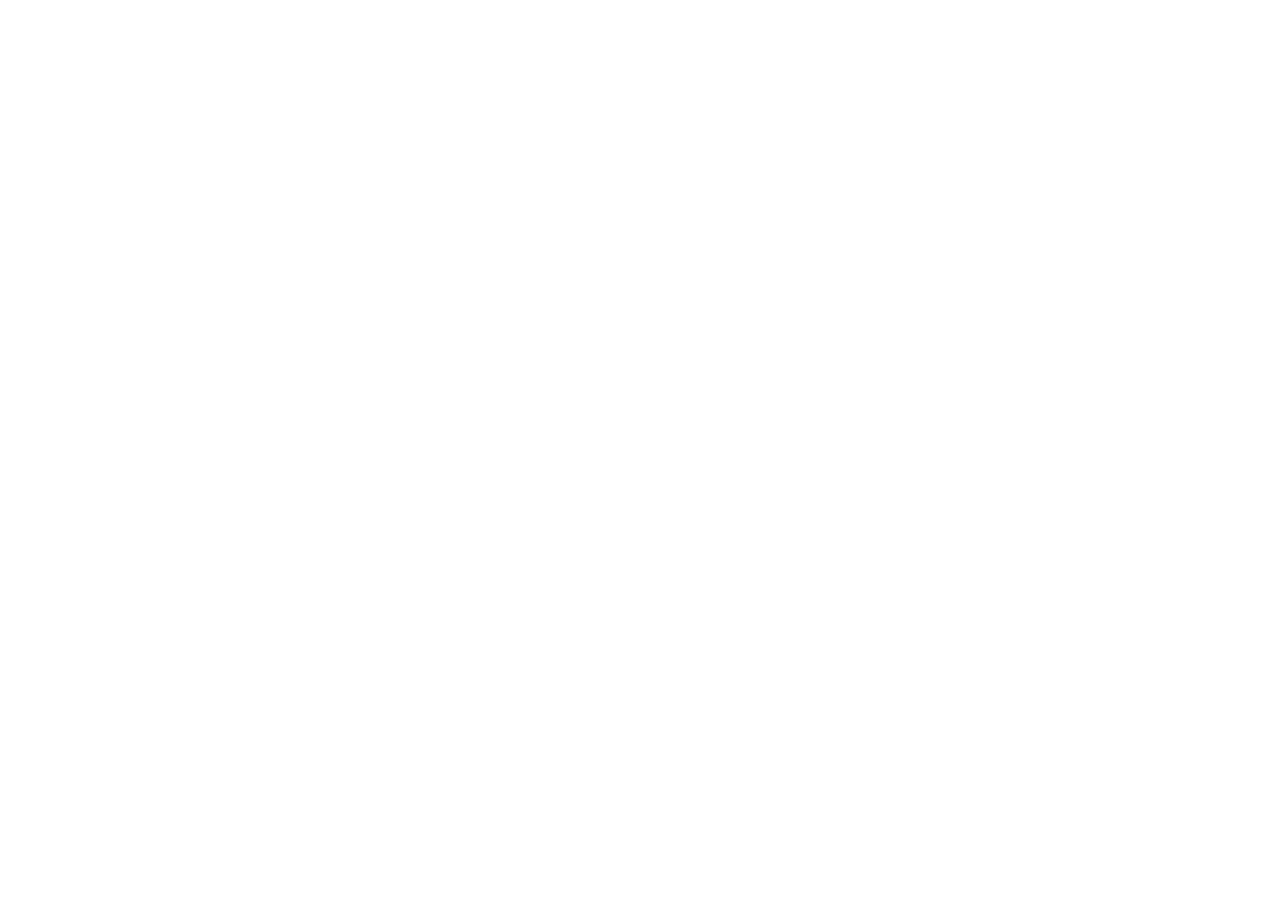
==== index.html @ efa345b0 "change index" ====
<!DOCTYPE html>
<html>
<head>
    <title>Redirect after submitting Google Form</title>
</head>
<body>
    <iframe id="my-google-form"
        src="https://docs.google.com/forms/d/e/1FAIpQLSfWHVzI1z8nT9O5bnp8WBMc4WppxbglqAAV_zsJrQGJy_BjKg/viewform?embedded=true"
        frameborder="0" width="100%" height="640">Loading…</iframe>

     <script type="text/javascript">
         var gf = document.getElementById('my-google-form');
         gf.onload = function () {
            var iframeDocument = gf.contentDocument || gf.contentWindow.document;
            var pElem = iframeDocument.getElementsByTagName('body')[0];
            console.log("pElem="+pElem);
        }    
    </script>
</body>
</html>
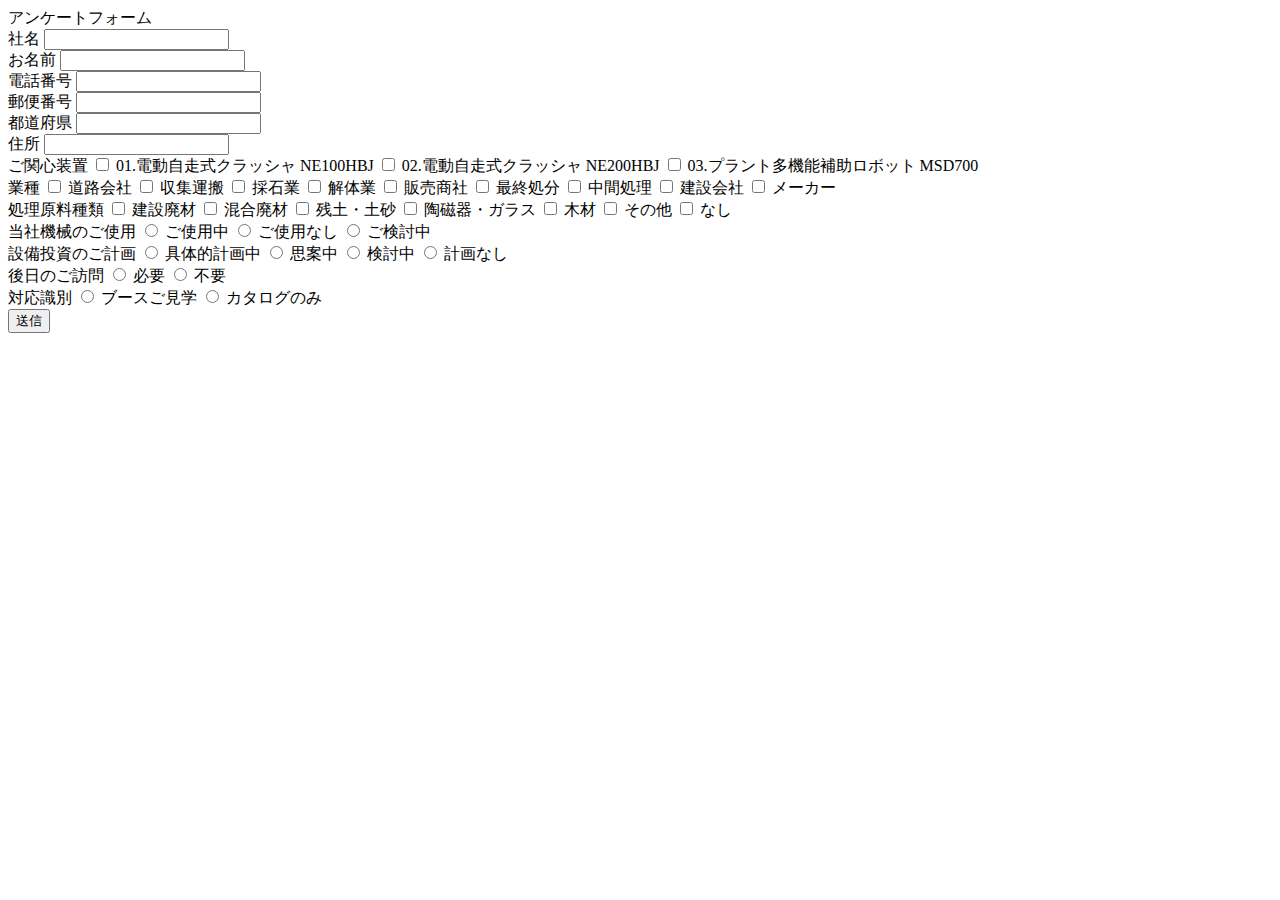
==== commit e0df092b: "change index" ====
--- a/index.html
+++ b/index.html
@@ -2,19 +2,196 @@
 <html>
 <head>
     <title>Redirect after submitting Google Form</title>
+    <script type="text/javascript" src="https://ajax.googleapis.com/ajax/libs/jquery/3.3.1/jquery.min.js"></script>
+    <script type="text/javascript" src="js/jquery.zip2addr.js"></script>
 </head>
 <body>
-    <iframe id="my-google-form"
-        src="https://docs.google.com/forms/d/e/1FAIpQLSfWHVzI1z8nT9O5bnp8WBMc4WppxbglqAAV_zsJrQGJy_BjKg/viewform?embedded=true"
-        frameborder="0" width="100%" height="640">Loading…</iframe>
+    <header>アンケートフォーム</header>
+    <section>
+        <form action="https://docs.google.com/forms/u/0/d/e/1FAIpQLSfWHVzI1z8nT9O5bnp8WBMc4WppxbglqAAV_zsJrQGJy_BjKg/formResponse" method="POST" name="myForm" target="dummyIframe" onsubmit="submitted=true;">
+            <div class="form-contents">
+                <div class="form-group">
+                    <label>社名</label>
+                    <input type="text" name="entry.1963002352" class="form-control" value="" required>
+                </div>
 
-     <script type="text/javascript">
-         var gf = document.getElementById('my-google-form');
-         gf.onload = function () {
-            var iframeDocument = gf.contentDocument || gf.contentWindow.document;
-            var pElem = iframeDocument.getElementsByTagName('body')[0];
-            console.log("pElem="+pElem);
-        }    
-    </script>
+                <div class="form-group">
+                    <label>お名前</label>
+                    <input type="text" name="entry.1247949922" class="form-control" value="" required>
+                </div>
+
+                <div class="form-group">
+                    <label>電話番号</label>
+                    <input type="text" name="entry.698462270" class="form-control" value="" required>
+                </div>
+
+                <div class="form-group">
+                    <label>郵便番号</label>
+                    <input type="text" name="entry.923251971" class="form-control" id="zip" value="" onKeyUp="$('#zip').zip2addr({pref:'#input_pref',addr:'#input_addr'});" required>
+                </div>
+
+                <div class="form-group">
+                    <label>都道府県</label>
+                    <input type="text" name="entry.204627794" class="form-control" id="input_pref" value="" required>
+                </div>
+
+                <div class="form-group">
+                    <label>住所</label>
+                    <input type="text" name="entry.2093847439" class="form-control" id="input_addr" value="" required>
+                </div>
+
+                <div class="form-group">
+                    <label>ご関心装置</label>
+                    <label class="check_label">
+                        <input class="checkbox form-check-input" type="checkbox" name="entry.479208910" value="01.電動自走式クラッシャ NE100HBJ">
+                        01.電動自走式クラッシャ NE100HBJ
+                    </label>
+                    <label class="check_label">
+                        <input class="checkbox form-check-input" type="checkbox" name="entry.479208910" value="02.電動自走式クラッシャ NE200HBJ">
+                        02.電動自走式クラッシャ NE200HBJ
+                    </label>
+                    <label class="check_label">
+                        <input class="checkbox form-check-input" type="checkbox" name="entry.479208910" value="03.プラント多機能補助ロボット MSD700">
+                        03.プラント多機能補助ロボット MSD700
+                    </label>
+                </div>
+
+                <div class="form-group">
+                    <label>業種</label>
+                    <label class="check_label">
+                        <input class="checkbox form-check-input" type="checkbox" name="entry.1503383592" value="道路会社">
+                        道路会社
+                    </label>
+                    <label class="check_label">
+                        <input class="checkbox form-check-input" type="checkbox" name="entry.1503383592" value="収集運搬">
+                        収集運搬
+                    </label>
+                    <label class="check_label">
+                        <input class="checkbox form-check-input" type="checkbox" name="entry.1503383592" value="採石業">
+                        採石業
+                    </label>
+                    <label class="check_label">
+                        <input class="checkbox form-check-input" type="checkbox" name="entry.1503383592" value="解体業">
+                        解体業
+                    </label>
+                    <label class="check_label">
+                        <input class="checkbox form-check-input" type="checkbox" name="entry.1503383592" value="販売商社">
+                        販売商社
+                    </label>
+                    <label class="check_label">
+                        <input class="checkbox form-check-input" type="checkbox" name="entry.1503383592" value="最終処分">
+                        最終処分
+                    </label>
+                    <label class="check_label">
+                        <input class="checkbox form-check-input" type="checkbox" name="entry.1503383592" value="中間処理">
+                        中間処理
+                    </label>
+                    <label class="check_label">
+                        <input class="checkbox form-check-input" type="checkbox" name="entry.1503383592" value="建設会社">
+                        建設会社
+                    </label>
+                    <label class="check_label">
+                        <input class="checkbox form-check-input" type="checkbox" name="entry.1503383592" value="メーカー">
+                        メーカー
+                    </label>
+                </div>
+                
+                <div class="form-group">
+                    <label>処理原料種類</label>
+                    <label class="check_label">
+                        <input class="checkbox form-check-input" type="checkbox" name="entry.893703285" value="建設廃材">
+                        建設廃材
+                    </label>
+                    <label class="check_label">
+                        <input class="checkbox form-check-input" type="checkbox" name="entry.893703285" value="混合廃材">
+                        混合廃材
+                    </label>
+                    <label class="check_label">
+                        <input class="checkbox form-check-input" type="checkbox" name="entry.893703285" value="残土・土砂">
+                        残土・土砂
+                    </label>
+                    <label class="check_label">
+                        <input class="checkbox form-check-input" type="checkbox" name="entry.893703285" value="陶磁器・ガラス">
+                        陶磁器・ガラス
+                    </label>
+                    <label class="check_label">
+                        <input class="checkbox form-check-input" type="checkbox" name="entry.893703285" value="木材">
+                        木材
+                    </label>
+                    <label class="check_label">
+                        <input class="checkbox form-check-input" type="checkbox" name="entry.893703285" value="その他">
+                        その他
+                    </label>
+                    <label class="check_label">
+                        <input class="checkbox form-check-input" type="checkbox" name="entry.893703285" value="なし">
+                        なし
+                    </label>
+                </div>
+
+                <div class="form-group">
+                    <label>当社機械のご使用</label>
+                    <label class="check_label">
+                        <input class="radio  form-check-input" type="radio" name="entry.557398835" value="ご使用中">
+                        ご使用中
+                    </label>
+                    <label class="check_label">
+                        <input class="radio  form-check-input" type="radio" name="entry.557398835" value="ご使用なし">
+                        ご使用なし
+                    </label>
+                    <label class="check_label">
+                        <input class="radio  form-check-input" type="radio" name="entry.557398835" value="ご検討中">
+                        ご検討中
+                    </label>
+                </div>
+
+                <div class="form-group">
+                    <label>設備投資のご計画</label>
+                    <label class="check_label">
+                        <input class="radio  form-check-input" type="radio" name="entry.1005325023" value="具体的計画中">
+                        具体的計画中
+                    </label>
+                    <label class="check_label">
+                        <input class="radio  form-check-input" type="radio" name="entry.1005325023" value="思案中">
+                        思案中
+                    </label>
+                    <label class="check_label">
+                        <input class="radio  form-check-input" type="radio" name="entry.1005325023" value="検討中">
+                        検討中
+                    </label>
+                    <label class="check_label">
+                        <input class="radio  form-check-input" type="radio" name="entry.1005325023" value="計画なし">
+                        計画なし
+                    </label>
+                </div>
+                
+                <div class="form-group">
+                    <label>後日のご訪問</label>
+                    <label class="check_label">
+                        <input class="radio  form-check-input" type="radio" name="entry.62247138" value="必要">
+                        必要
+                    </label>
+                    <label class="check_label">
+                        <input class="radio  form-check-input" type="radio" name="entry.62247138" value="不要">
+                        不要
+                    </label>
+                </div>
+
+                <div class="form-group">
+                    <label>対応識別</label>
+                    <label class="check_label">
+                        <input class="radio  form-check-input" type="radio" name="entry.735797220" value="ブースご見学">
+                        ブースご見学
+                    </label>
+                    <label class="check_label">
+                        <input class="radio  form-check-input" type="radio" name="entry.735797220" value="カタログのみ">
+                        カタログのみ
+                    </label>
+                </div>
+
+                <input class="submit_btn" type="submit" value="送信">
+            </div>
+        </form>
+        <iframe name="dummyIframe" style="display:none;" onload="if(submitted){window.location='thanks.html';}"></iframe>
+    </section>
 </body>
 </html>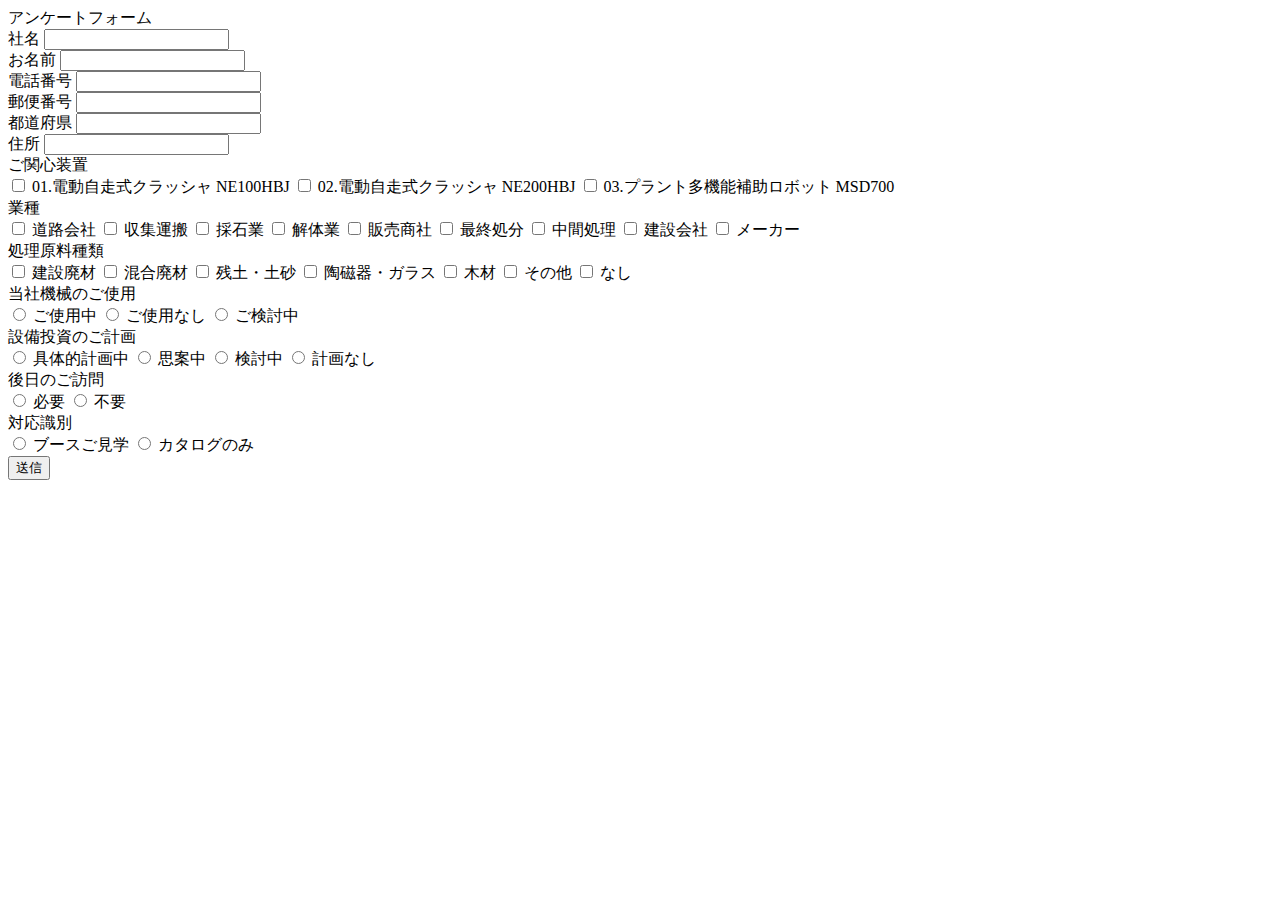
==== commit 89f9943a: "change index" ====
--- a/index.html
+++ b/index.html
@@ -1,193 +1,208 @@
 <!DOCTYPE html>
-<html>
+<html lang="ja">
 <head>
+    <meta charset="UTF-8">
     <title>Redirect after submitting Google Form</title>
-    <script type="text/javascript" src="https://ajax.googleapis.com/ajax/libs/jquery/3.3.1/jquery.min.js"></script>
-    <script type="text/javascript" src="js/jquery.zip2addr.js"></script>
+    <script src="https://yubinbango.github.io/yubinbango/yubinbango.js" charset="UTF-8"></script>
+    <link rel="stylesheet" href="style.css">
 </head>
 <body>
     <header>アンケートフォーム</header>
     <section>
-        <form action="https://docs.google.com/forms/u/0/d/e/1FAIpQLSfWHVzI1z8nT9O5bnp8WBMc4WppxbglqAAV_zsJrQGJy_BjKg/formResponse" method="POST" name="myForm" target="dummyIframe" onsubmit="submitted=true;">
+        <form class="h-adr" action="https://docs.google.com/forms/u/0/d/e/1FAIpQLSfWHVzI1z8nT9O5bnp8WBMc4WppxbglqAAV_zsJrQGJy_BjKg/formResponse" method="POST" name="myForm" target="dummyIframe" onsubmit="submitted=true;">
             <div class="form-contents">
                 <div class="form-group">
-                    <label>社名</label>
-                    <input type="text" name="entry.1963002352" class="form-control" value="" required>
-                </div>
-
-                <div class="form-group">
-                    <label>お名前</label>
-                    <input type="text" name="entry.1247949922" class="form-control" value="" required>
-                </div>
-
-                <div class="form-group">
-                    <label>電話番号</label>
-                    <input type="text" name="entry.698462270" class="form-control" value="" required>
-                </div>
-
-                <div class="form-group">
-                    <label>郵便番号</label>
-                    <input type="text" name="entry.923251971" class="form-control" id="zip" value="" onKeyUp="$('#zip').zip2addr({pref:'#input_pref',addr:'#input_addr'});" required>
-                </div>
-
-                <div class="form-group">
-                    <label>都道府県</label>
-                    <input type="text" name="entry.204627794" class="form-control" id="input_pref" value="" required>
-                </div>
-
-                <div class="form-group">
-                    <label>住所</label>
-                    <input type="text" name="entry.2093847439" class="form-control" id="input_addr" value="" required>
-                </div>
-
-                <div class="form-group">
-                    <label>ご関心装置</label>
-                    <label class="check_label">
-                        <input class="checkbox form-check-input" type="checkbox" name="entry.479208910" value="01.電動自走式クラッシャ NE100HBJ">
-                        01.電動自走式クラッシャ NE100HBJ
-                    </label>
-                    <label class="check_label">
-                        <input class="checkbox form-check-input" type="checkbox" name="entry.479208910" value="02.電動自走式クラッシャ NE200HBJ">
-                        02.電動自走式クラッシャ NE200HBJ
-                    </label>
-                    <label class="check_label">
-                        <input class="checkbox form-check-input" type="checkbox" name="entry.479208910" value="03.プラント多機能補助ロボット MSD700">
-                        03.プラント多機能補助ロボット MSD700
-                    </label>
-                </div>
-
-                <div class="form-group">
-                    <label>業種</label>
-                    <label class="check_label">
-                        <input class="checkbox form-check-input" type="checkbox" name="entry.1503383592" value="道路会社">
-                        道路会社
-                    </label>
-                    <label class="check_label">
-                        <input class="checkbox form-check-input" type="checkbox" name="entry.1503383592" value="収集運搬">
-                        収集運搬
-                    </label>
-                    <label class="check_label">
-                        <input class="checkbox form-check-input" type="checkbox" name="entry.1503383592" value="採石業">
-                        採石業
-                    </label>
-                    <label class="check_label">
-                        <input class="checkbox form-check-input" type="checkbox" name="entry.1503383592" value="解体業">
-                        解体業
-                    </label>
-                    <label class="check_label">
-                        <input class="checkbox form-check-input" type="checkbox" name="entry.1503383592" value="販売商社">
-                        販売商社
-                    </label>
-                    <label class="check_label">
-                        <input class="checkbox form-check-input" type="checkbox" name="entry.1503383592" value="最終処分">
-                        最終処分
-                    </label>
-                    <label class="check_label">
-                        <input class="checkbox form-check-input" type="checkbox" name="entry.1503383592" value="中間処理">
-                        中間処理
-                    </label>
-                    <label class="check_label">
-                        <input class="checkbox form-check-input" type="checkbox" name="entry.1503383592" value="建設会社">
-                        建設会社
-                    </label>
-                    <label class="check_label">
-                        <input class="checkbox form-check-input" type="checkbox" name="entry.1503383592" value="メーカー">
-                        メーカー
-                    </label>
+                    <label class="form-label">社名</label>
+                    <input type="text" name="entry.1963002352" class="form-textm" value="" required>
+                </div>
+
+                <div class="form-group">
+                    <label class="form-label">お名前</label>
+                    <input type="text" name="entry.1247949922" class="form-textm" value="" required>
+                </div>
+
+                <div class="form-group">
+                    <label class="form-label">電話番号</label>
+                    <input type="tel" name="entry.698462270" class="form-textm" value="" inputmode="numeric" pattern="\d{2,4}-?\d{2,4}-?\d{3,4}" required>
+                </div>
+                <span class="p-country-name" style="display:none;">Japan</span>
+                <div class="form-group">
+                    <label class="form-label">郵便番号</label>
+                    <input type="text" name="entry.923251971" class="form-texts p-postal-code" value="" inputmode="numeric" pattern="\d{3}-?\d{4}" required>
+                </div>
+
+                <div class="form-group">
+                    <label class="form-label">都道府県</label>
+                    <input type="text" name="entry.204627794" class="form-texts p-region" value="" required>
+                </div>
+
+                <div class="form-group">
+                    <label class="form-label">住所</label>
+                    <input type="text" name="entry.2093847439" class="form-textl p-locality p-street-address p-extended-address" value="" required>
+                </div>
+
+                <div class="form-group">
+                    <label class="form-label">ご関心装置</label>
+                    <div class="form-inputs">
+                        <label class="check_label">
+                            <input class="checkbox form-check-input" type="checkbox" name="entry.479208910" value="01.電動自走式クラッシャ NE100HBJ">
+                            01.電動自走式クラッシャ NE100HBJ
+                        </label>
+                        <label class="check_label">
+                            <input class="checkbox form-check-input" type="checkbox" name="entry.479208910" value="02.電動自走式クラッシャ NE200HBJ">
+                            02.電動自走式クラッシャ NE200HBJ
+                        </label>
+                        <label class="check_label">
+                            <input class="checkbox form-check-input" type="checkbox" name="entry.479208910" value="03.プラント多機能補助ロボット MSD700">
+                            03.プラント多機能補助ロボット MSD700
+                        </label>
+                    </div>
+                </div>
+
+                <div class="form-group">
+                    <label class="form-label">業種</label>
+                    <div class="form-inputs">
+                        <label class="check_label">
+                            <input class="checkbox form-check-input" type="checkbox" name="entry.1503383592" value="道路会社">
+                            道路会社
+                        </label>
+                        <label class="check_label">
+                            <input class="checkbox form-check-input" type="checkbox" name="entry.1503383592" value="収集運搬">
+                            収集運搬
+                        </label>
+                        <label class="check_label">
+                            <input class="checkbox form-check-input" type="checkbox" name="entry.1503383592" value="採石業">
+                            採石業
+                        </label>
+                        <label class="check_label">
+                            <input class="checkbox form-check-input" type="checkbox" name="entry.1503383592" value="解体業">
+                            解体業
+                        </label>
+                        <label class="check_label">
+                            <input class="checkbox form-check-input" type="checkbox" name="entry.1503383592" value="販売商社">
+                            販売商社
+                        </label>
+                        <label class="check_label">
+                            <input class="checkbox form-check-input" type="checkbox" name="entry.1503383592" value="最終処分">
+                            最終処分
+                        </label>
+                        <label class="check_label">
+                            <input class="checkbox form-check-input" type="checkbox" name="entry.1503383592" value="中間処理">
+                            中間処理
+                        </label>
+                        <label class="check_label">
+                            <input class="checkbox form-check-input" type="checkbox" name="entry.1503383592" value="建設会社">
+                            建設会社
+                        </label>
+                        <label class="check_label">
+                            <input class="checkbox form-check-input" type="checkbox" name="entry.1503383592" value="メーカー">
+                            メーカー
+                        </label>
+                    </div>
                 </div>
                 
                 <div class="form-group">
-                    <label>処理原料種類</label>
-                    <label class="check_label">
-                        <input class="checkbox form-check-input" type="checkbox" name="entry.893703285" value="建設廃材">
-                        建設廃材
-                    </label>
-                    <label class="check_label">
-                        <input class="checkbox form-check-input" type="checkbox" name="entry.893703285" value="混合廃材">
-                        混合廃材
-                    </label>
-                    <label class="check_label">
-                        <input class="checkbox form-check-input" type="checkbox" name="entry.893703285" value="残土・土砂">
-                        残土・土砂
-                    </label>
-                    <label class="check_label">
-                        <input class="checkbox form-check-input" type="checkbox" name="entry.893703285" value="陶磁器・ガラス">
-                        陶磁器・ガラス
-                    </label>
-                    <label class="check_label">
-                        <input class="checkbox form-check-input" type="checkbox" name="entry.893703285" value="木材">
-                        木材
-                    </label>
-                    <label class="check_label">
-                        <input class="checkbox form-check-input" type="checkbox" name="entry.893703285" value="その他">
-                        その他
-                    </label>
-                    <label class="check_label">
-                        <input class="checkbox form-check-input" type="checkbox" name="entry.893703285" value="なし">
-                        なし
-                    </label>
-                </div>
-
-                <div class="form-group">
-                    <label>当社機械のご使用</label>
-                    <label class="check_label">
-                        <input class="radio  form-check-input" type="radio" name="entry.557398835" value="ご使用中">
-                        ご使用中
-                    </label>
-                    <label class="check_label">
-                        <input class="radio  form-check-input" type="radio" name="entry.557398835" value="ご使用なし">
-                        ご使用なし
-                    </label>
-                    <label class="check_label">
-                        <input class="radio  form-check-input" type="radio" name="entry.557398835" value="ご検討中">
-                        ご検討中
-                    </label>
-                </div>
-
-                <div class="form-group">
-                    <label>設備投資のご計画</label>
-                    <label class="check_label">
-                        <input class="radio  form-check-input" type="radio" name="entry.1005325023" value="具体的計画中">
-                        具体的計画中
-                    </label>
-                    <label class="check_label">
-                        <input class="radio  form-check-input" type="radio" name="entry.1005325023" value="思案中">
-                        思案中
-                    </label>
-                    <label class="check_label">
-                        <input class="radio  form-check-input" type="radio" name="entry.1005325023" value="検討中">
-                        検討中
-                    </label>
-                    <label class="check_label">
-                        <input class="radio  form-check-input" type="radio" name="entry.1005325023" value="計画なし">
-                        計画なし
-                    </label>
+                    <label class="form-label">処理原料種類</label>
+                    <div class="form-inputs">
+                        <label class="check_label">
+                            <input class="checkbox form-check-input" type="checkbox" name="entry.893703285" value="建設廃材">
+                            建設廃材
+                        </label>
+                        <label class="check_label">
+                            <input class="checkbox form-check-input" type="checkbox" name="entry.893703285" value="混合廃材">
+                            混合廃材
+                        </label>
+                        <label class="check_label">
+                            <input class="checkbox form-check-input" type="checkbox" name="entry.893703285" value="残土・土砂">
+                            残土・土砂
+                        </label>
+                        <label class="check_label">
+                            <input class="checkbox form-check-input" type="checkbox" name="entry.893703285" value="陶磁器・ガラス">
+                            陶磁器・ガラス
+                        </label>
+                        <label class="check_label">
+                            <input class="checkbox form-check-input" type="checkbox" name="entry.893703285" value="木材">
+                            木材
+                        </label>
+                        <label class="check_label">
+                            <input class="checkbox form-check-input" type="checkbox" name="entry.893703285" value="その他">
+                            その他
+                        </label>
+                        <label class="check_label">
+                            <input class="checkbox form-check-input" type="checkbox" name="entry.893703285" value="なし">
+                            なし
+                        </label>
+                    </div>
+                    
+                </div>
+
+                <div class="form-group">
+                    <label class="form-label">当社機械のご使用</label>
+                    <div class="form-inputs">
+                        <label class="check_label">
+                            <input class="radio  form-check-input" type="radio" name="entry.557398835" value="ご使用中" required>
+                            ご使用中
+                        </label>
+                        <label class="check_label">
+                            <input class="radio  form-check-input" type="radio" name="entry.557398835" value="ご使用なし">
+                            ご使用なし
+                        </label>
+                        <label class="check_label">
+                            <input class="radio  form-check-input" type="radio" name="entry.557398835" value="ご検討中">
+                            ご検討中
+                        </label>
+                    </div>
+                </div>
+
+                <div class="form-group">
+                    <label class="form-label">設備投資のご計画</label>
+                    <div class="form-inputs">
+                        <label class="check_label">
+                            <input class="radio  form-check-input" type="radio" name="entry.1005325023" value="具体的計画中" required>
+                            具体的計画中
+                        </label>
+                        <label class="check_label">
+                            <input class="radio  form-check-input" type="radio" name="entry.1005325023" value="思案中">
+                            思案中
+                        </label>
+                        <label class="check_label">
+                            <input class="radio  form-check-input" type="radio" name="entry.1005325023" value="検討中">
+                            検討中
+                        </label>
+                        <label class="check_label">
+                            <input class="radio  form-check-input" type="radio" name="entry.1005325023" value="計画なし">
+                            計画なし
+                        </label>
+                    </div>
                 </div>
                 
                 <div class="form-group">
-                    <label>後日のご訪問</label>
-                    <label class="check_label">
-                        <input class="radio  form-check-input" type="radio" name="entry.62247138" value="必要">
-                        必要
-                    </label>
-                    <label class="check_label">
-                        <input class="radio  form-check-input" type="radio" name="entry.62247138" value="不要">
-                        不要
-                    </label>
-                </div>
-
-                <div class="form-group">
-                    <label>対応識別</label>
-                    <label class="check_label">
-                        <input class="radio  form-check-input" type="radio" name="entry.735797220" value="ブースご見学">
-                        ブースご見学
-                    </label>
-                    <label class="check_label">
-                        <input class="radio  form-check-input" type="radio" name="entry.735797220" value="カタログのみ">
-                        カタログのみ
-                    </label>
-                </div>
-
+                    <label class="form-label">後日のご訪問</label>
+                    <div class="form-inputs">
+                        <label class="check_label">
+                            <input class="radio  form-check-input" type="radio" name="entry.62247138" value="必要" required>
+                            必要
+                        </label>
+                        <label class="check_label">
+                            <input class="radio  form-check-input" type="radio" name="entry.62247138" value="不要">
+                            不要
+                        </label>
+                    </div>
+                </div>
+
+                <div class="form-group">
+                    <label class="form-label">対応識別</label>
+                    <div class="form-inputs">
+                        <label class="check_label">
+                            <input class="radio  form-check-input" type="radio" name="entry.735797220" value="ブースご見学" required>
+                            ブースご見学
+                        </label>
+                        <label class="check_label">
+                            <input class="radio  form-check-input" type="radio" name="entry.735797220" value="カタログのみ">
+                            カタログのみ
+                        </label>
+                    </div>
+                </div>
                 <input class="submit_btn" type="submit" value="送信">
             </div>
         </form>
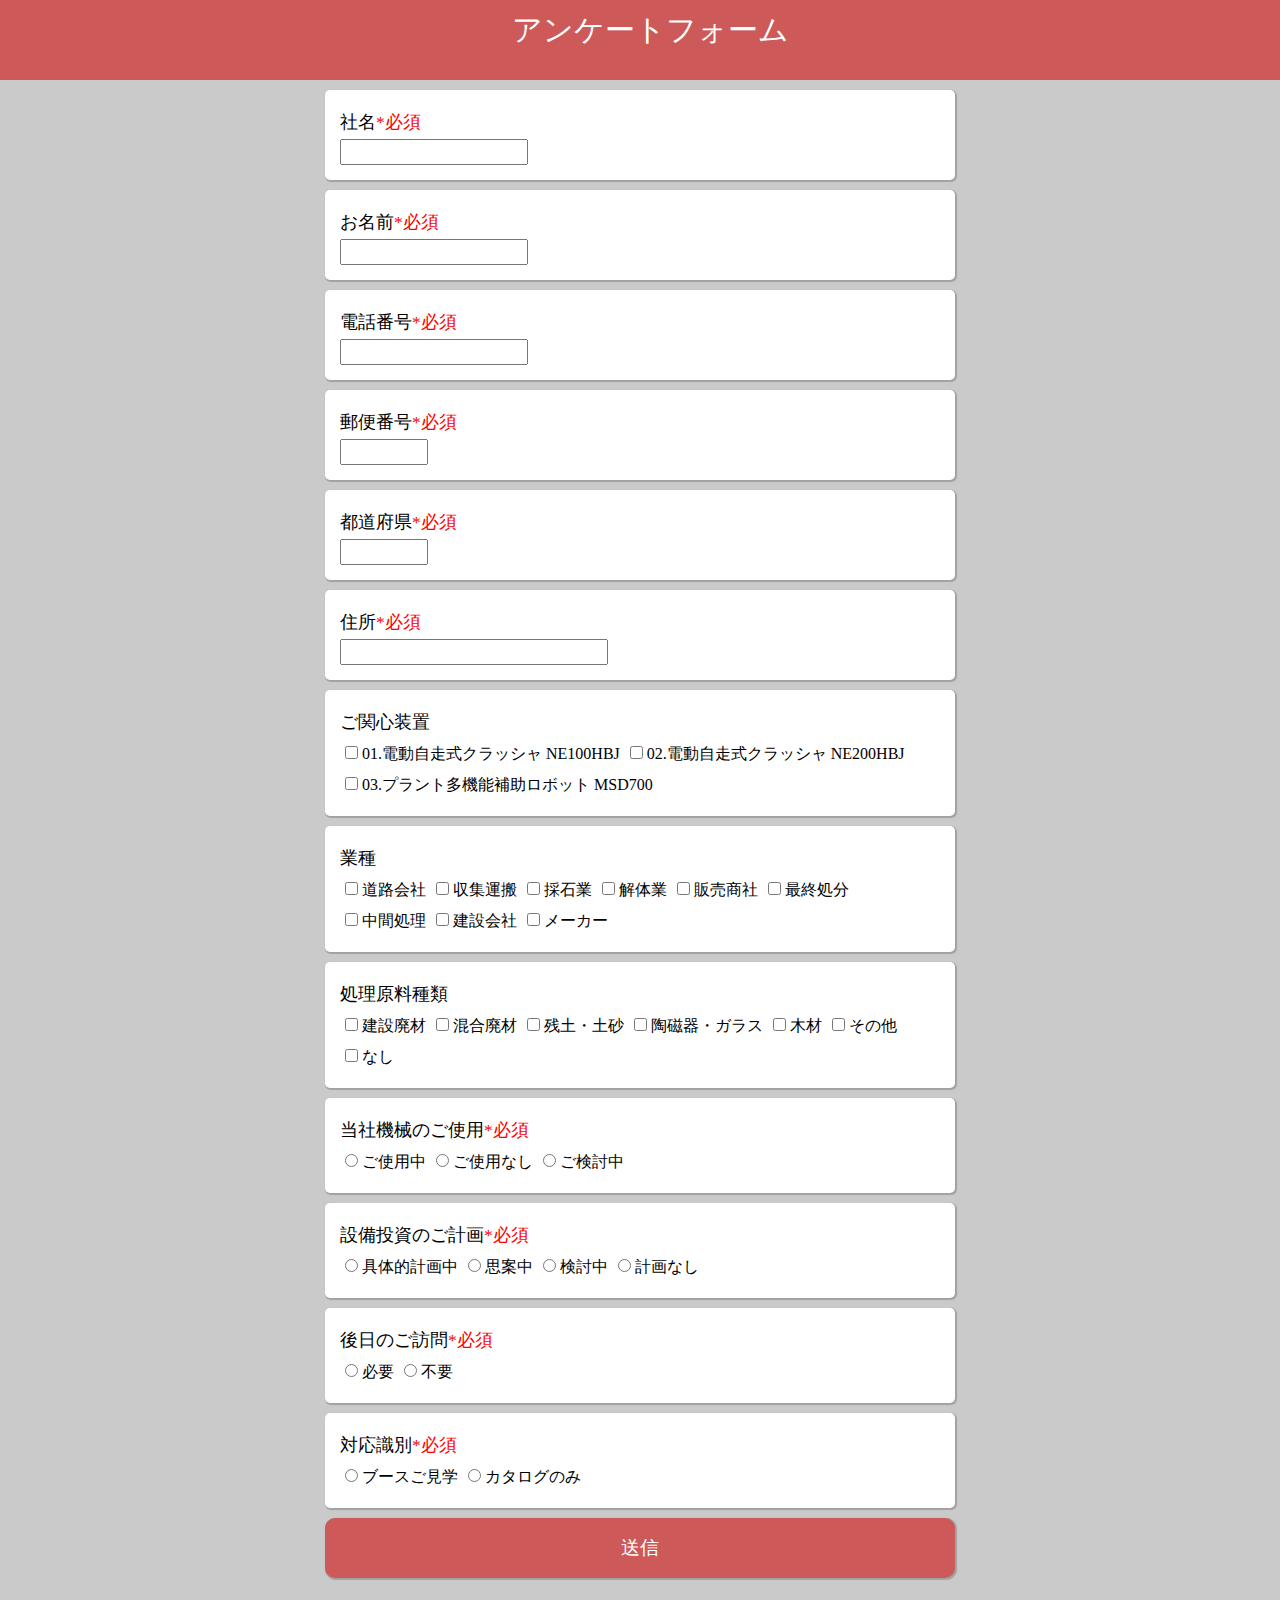
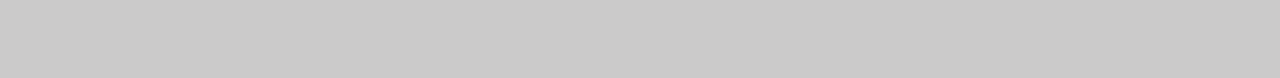
==== commit c5cd5e7f: "要望反映" ====
--- a/index.html
+++ b/index.html
@@ -2,7 +2,7 @@
 <html lang="ja">
 <head>
     <meta charset="UTF-8">
-    <title>Redirect after submitting Google Form</title>
+    <title>中山鉄工所 アンケートフォーム</title>
     <script src="https://yubinbango.github.io/yubinbango/yubinbango.js" charset="UTF-8"></script>
     <link rel="stylesheet" href="style.css">
 </head>
@@ -12,32 +12,32 @@
         <form class="h-adr" action="https://docs.google.com/forms/u/0/d/e/1FAIpQLSfWHVzI1z8nT9O5bnp8WBMc4WppxbglqAAV_zsJrQGJy_BjKg/formResponse" method="POST" name="myForm" target="dummyIframe" onsubmit="submitted=true;">
             <div class="form-contents">
                 <div class="form-group">
-                    <label class="form-label">社名</label>
+                    <label class="form-label">社名<span style="color: red;">*必須</span></label>
                     <input type="text" name="entry.1963002352" class="form-textm" value="" required>
                 </div>
 
                 <div class="form-group">
-                    <label class="form-label">お名前</label>
+                    <label class="form-label">お名前<span style="color: red;">*必須</span></label>
                     <input type="text" name="entry.1247949922" class="form-textm" value="" required>
                 </div>
 
                 <div class="form-group">
-                    <label class="form-label">電話番号</label>
+                    <label class="form-label">電話番号<span style="color: red;">*必須</span></label>
                     <input type="tel" name="entry.698462270" class="form-textm" value="" inputmode="numeric" pattern="\d{2,4}-?\d{2,4}-?\d{3,4}" required>
                 </div>
                 <span class="p-country-name" style="display:none;">Japan</span>
                 <div class="form-group">
-                    <label class="form-label">郵便番号</label>
+                    <label class="form-label">郵便番号<span style="color: red;">*必須</span></label>
                     <input type="text" name="entry.923251971" class="form-texts p-postal-code" value="" inputmode="numeric" pattern="\d{3}-?\d{4}" required>
                 </div>
 
                 <div class="form-group">
-                    <label class="form-label">都道府県</label>
+                    <label class="form-label">都道府県<span style="color: red;">*必須</span></label>
                     <input type="text" name="entry.204627794" class="form-texts p-region" value="" required>
                 </div>
 
                 <div class="form-group">
-                    <label class="form-label">住所</label>
+                    <label class="form-label">住所<span style="color: red;">*必須</span></label>
                     <input type="text" name="entry.2093847439" class="form-textl p-locality p-street-address p-extended-address" value="" required>
                 </div>
 
@@ -137,7 +137,7 @@
                 </div>
 
                 <div class="form-group">
-                    <label class="form-label">当社機械のご使用</label>
+                    <label class="form-label">当社機械のご使用<span style="color: red;">*必須</span></label>
                     <div class="form-inputs">
                         <label class="check_label">
                             <input class="radio  form-check-input" type="radio" name="entry.557398835" value="ご使用中" required>
@@ -155,7 +155,7 @@
                 </div>
 
                 <div class="form-group">
-                    <label class="form-label">設備投資のご計画</label>
+                    <label class="form-label">設備投資のご計画<span style="color: red;">*必須</span></label>
                     <div class="form-inputs">
                         <label class="check_label">
                             <input class="radio  form-check-input" type="radio" name="entry.1005325023" value="具体的計画中" required>
@@ -177,7 +177,7 @@
                 </div>
                 
                 <div class="form-group">
-                    <label class="form-label">後日のご訪問</label>
+                    <label class="form-label">後日のご訪問<span style="color: red;">*必須</span></label>
                     <div class="form-inputs">
                         <label class="check_label">
                             <input class="radio  form-check-input" type="radio" name="entry.62247138" value="必要" required>
@@ -191,7 +191,7 @@
                 </div>
 
                 <div class="form-group">
-                    <label class="form-label">対応識別</label>
+                    <label class="form-label">対応識別<span style="color: red;">*必須</span></label>
                     <div class="form-inputs">
                         <label class="check_label">
                             <input class="radio  form-check-input" type="radio" name="entry.735797220" value="ブースご見学" required>
--- a/style.css
+++ b/style.css
@@ -0,0 +1,90 @@
+body {
+    margin: 0;
+    padding-bottom: 100px;
+    width: 100%;
+    background-color: #cbcaca;
+}
+
+header {
+    width: 100%;
+    height: 60px;
+    background-color: #cd5959;
+    color: #FFFFFF;
+    font-size: 30px;
+    padding: 10px;
+    text-align: center;
+}
+
+section {
+    width: 100%;
+    max-width: 630px;
+    margin: 0 auto;
+}
+
+form {
+    width: 100%;
+}
+
+.form-contents{
+    width: 100%;
+}
+
+.form-group {
+    width: 100%;
+    max-width: 600px;
+    padding: 15px;
+    background-color: #FFFFFF;
+    box-shadow: 1px 1px 1px 1px rgba(0, 0, 0, 0.2);
+    border-radius: 5px;
+    margin: 10px 0;
+}
+
+.form-label {
+    display: block;
+    font-size: 1.1rem;
+    padding: 5px 0;
+}
+
+.form-texts {
+    width: 80px;
+    height: 20px;
+}
+
+.form-textm {
+    width: 180px;
+    height: 20px;
+}
+
+.form-textl {
+    width: 260px;
+    height: 20px;
+}
+
+.form-inputs {
+    display: flex;
+    flex-wrap: wrap;
+}
+
+.check_label {
+    margin: 5px;
+}
+
+.form-check-input {
+    margin: 0;
+    padding: 0;
+}
+
+.submit_btn {
+    display: block;
+    width: 100%;
+    height: 60px;
+    text-align: center;
+    font-size: 1.2rem;
+    color: #FFFFFF;
+    margin: 0 auto;
+    padding: 15px;
+    background-color: #cd5959;
+    border: #cd5959 2px solid;
+    border-radius: 10px;
+    box-shadow: 1px 1px 1px 1px rgba(0, 0, 0, 0.2);
+}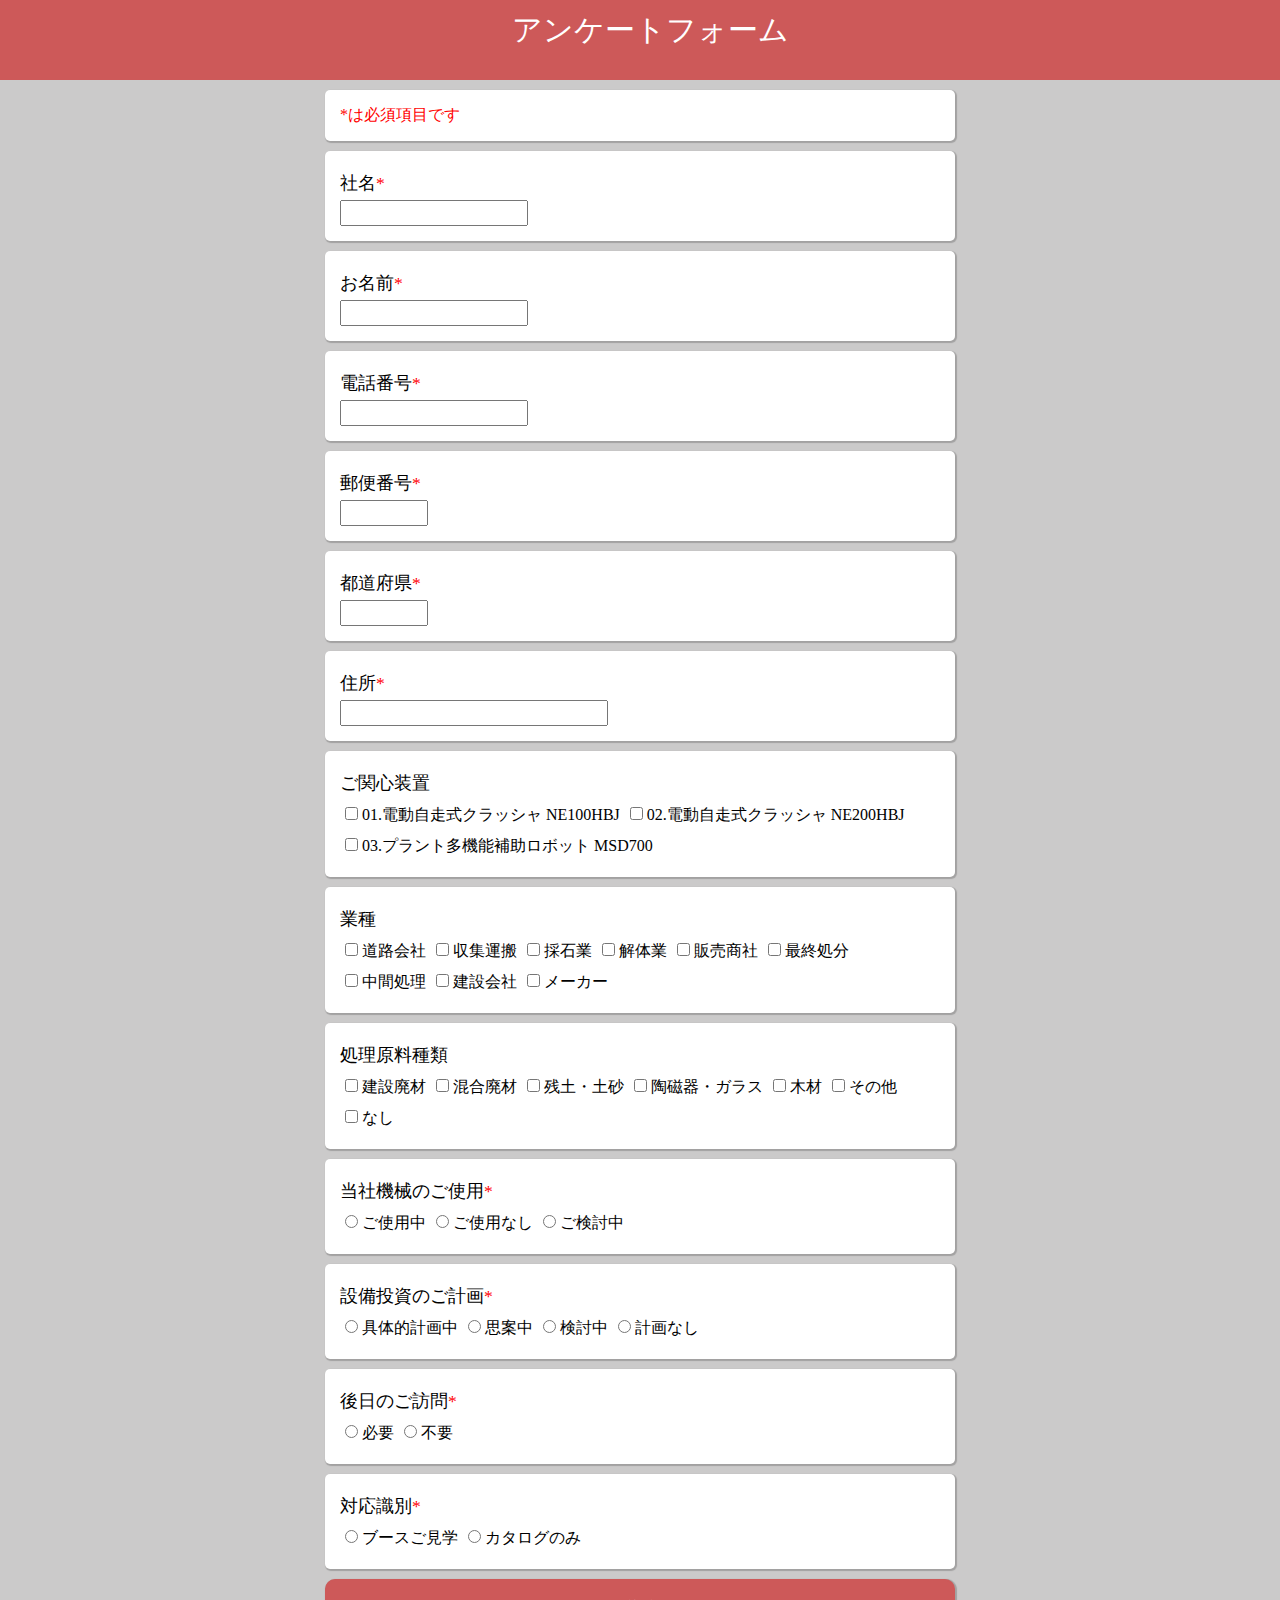
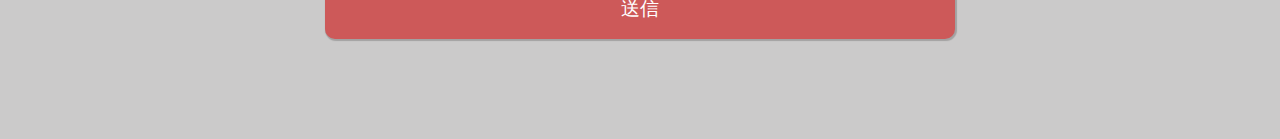
==== commit 15574a86: "change text" ====
--- a/index.html
+++ b/index.html
@@ -11,33 +11,34 @@
     <section>
         <form class="h-adr" action="https://docs.google.com/forms/u/0/d/e/1FAIpQLSfWHVzI1z8nT9O5bnp8WBMc4WppxbglqAAV_zsJrQGJy_BjKg/formResponse" method="POST" name="myForm" target="dummyIframe" onsubmit="submitted=true;">
             <div class="form-contents">
-                <div class="form-group">
-                    <label class="form-label">社名<span style="color: red;">*必須</span></label>
+                <div class="form-group"><span style="color: red;">*は必須項目です</span></div>
+                <div class="form-group">
+                    <label class="form-label">社名<span style="color: red;">*</span></label>
                     <input type="text" name="entry.1963002352" class="form-textm" value="" required>
                 </div>
 
                 <div class="form-group">
-                    <label class="form-label">お名前<span style="color: red;">*必須</span></label>
+                    <label class="form-label">お名前<span style="color: red;">*</span></label>
                     <input type="text" name="entry.1247949922" class="form-textm" value="" required>
                 </div>
 
                 <div class="form-group">
-                    <label class="form-label">電話番号<span style="color: red;">*必須</span></label>
+                    <label class="form-label">電話番号<span style="color: red;">*</span></label>
                     <input type="tel" name="entry.698462270" class="form-textm" value="" inputmode="numeric" pattern="\d{2,4}-?\d{2,4}-?\d{3,4}" required>
                 </div>
                 <span class="p-country-name" style="display:none;">Japan</span>
                 <div class="form-group">
-                    <label class="form-label">郵便番号<span style="color: red;">*必須</span></label>
+                    <label class="form-label">郵便番号<span style="color: red;">*</span></label>
                     <input type="text" name="entry.923251971" class="form-texts p-postal-code" value="" inputmode="numeric" pattern="\d{3}-?\d{4}" required>
                 </div>
 
                 <div class="form-group">
-                    <label class="form-label">都道府県<span style="color: red;">*必須</span></label>
+                    <label class="form-label">都道府県<span style="color: red;">*</span></label>
                     <input type="text" name="entry.204627794" class="form-texts p-region" value="" required>
                 </div>
 
                 <div class="form-group">
-                    <label class="form-label">住所<span style="color: red;">*必須</span></label>
+                    <label class="form-label">住所<span style="color: red;">*</span></label>
                     <input type="text" name="entry.2093847439" class="form-textl p-locality p-street-address p-extended-address" value="" required>
                 </div>
 
@@ -137,7 +138,7 @@
                 </div>
 
                 <div class="form-group">
-                    <label class="form-label">当社機械のご使用<span style="color: red;">*必須</span></label>
+                    <label class="form-label">当社機械のご使用<span style="color: red;">*</span></label>
                     <div class="form-inputs">
                         <label class="check_label">
                             <input class="radio  form-check-input" type="radio" name="entry.557398835" value="ご使用中" required>
@@ -155,7 +156,7 @@
                 </div>
 
                 <div class="form-group">
-                    <label class="form-label">設備投資のご計画<span style="color: red;">*必須</span></label>
+                    <label class="form-label">設備投資のご計画<span style="color: red;">*</span></label>
                     <div class="form-inputs">
                         <label class="check_label">
                             <input class="radio  form-check-input" type="radio" name="entry.1005325023" value="具体的計画中" required>
@@ -177,7 +178,7 @@
                 </div>
                 
                 <div class="form-group">
-                    <label class="form-label">後日のご訪問<span style="color: red;">*必須</span></label>
+                    <label class="form-label">後日のご訪問<span style="color: red;">*</span></label>
                     <div class="form-inputs">
                         <label class="check_label">
                             <input class="radio  form-check-input" type="radio" name="entry.62247138" value="必要" required>
@@ -191,7 +192,7 @@
                 </div>
 
                 <div class="form-group">
-                    <label class="form-label">対応識別<span style="color: red;">*必須</span></label>
+                    <label class="form-label">対応識別<span style="color: red;">*</span></label>
                     <div class="form-inputs">
                         <label class="check_label">
                             <input class="radio  form-check-input" type="radio" name="entry.735797220" value="ブースご見学" required>
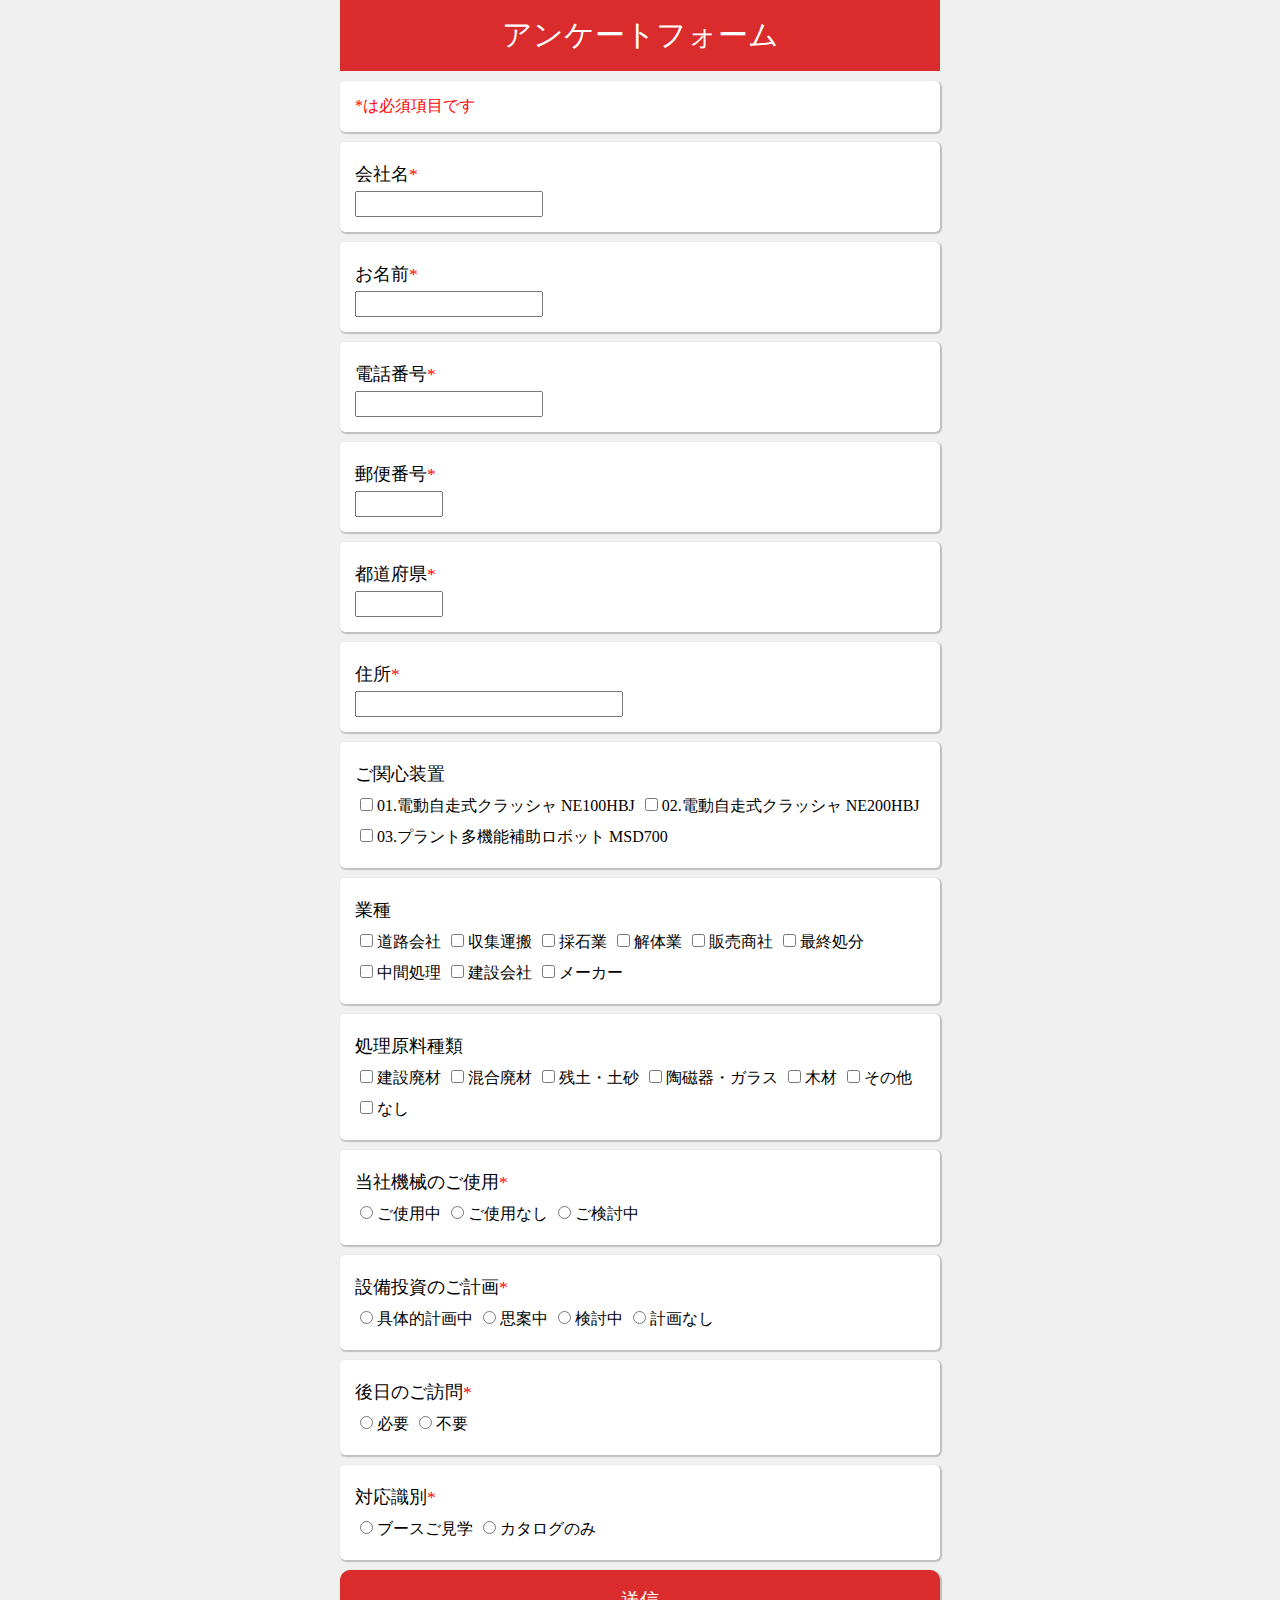
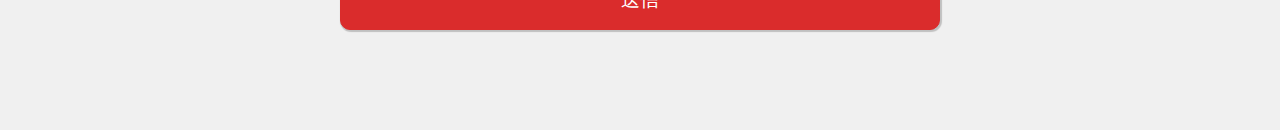
==== commit 9f0bca07: "change label name" ====
--- a/index.html
+++ b/index.html
@@ -2,6 +2,7 @@
 <html lang="ja">
 <head>
     <meta charset="UTF-8">
+    <meta name="viewport" content="width=device-width,initial-scale=1.0,minimum-scale=1.0">
     <title>中山鉄工所 アンケートフォーム</title>
     <script src="https://yubinbango.github.io/yubinbango/yubinbango.js" charset="UTF-8"></script>
     <link rel="stylesheet" href="style.css">
@@ -13,7 +14,7 @@
             <div class="form-contents">
                 <div class="form-group"><span style="color: red;">*は必須項目です</span></div>
                 <div class="form-group">
-                    <label class="form-label">社名<span style="color: red;">*</span></label>
+                    <label class="form-label">会社名<span style="color: red;">*</span></label>
                     <input type="text" name="entry.1963002352" class="form-textm" value="" required>
                 </div>
 
--- a/style.css
+++ b/style.css
@@ -2,22 +2,23 @@
     margin: 0;
     padding-bottom: 100px;
     width: 100%;
-    background-color: #cbcaca;
+    background-color: #f0f0f0;
 }
 
 header {
     width: 100%;
-    height: 60px;
-    background-color: #cd5959;
+    max-width: 600px;
+    padding: 15px 0px;
+    margin: 0 auto;
+    background-color: #da2c2c;
     color: #FFFFFF;
     font-size: 30px;
-    padding: 10px;
     text-align: center;
 }
 
 section {
     width: 100%;
-    max-width: 630px;
+    max-width: 600px;
     margin: 0 auto;
 }
 
@@ -30,13 +31,14 @@
 }
 
 .form-group {
-    width: 100%;
-    max-width: 600px;
+    width: 90%;
+    width : calc(100% - 30px);
+    max-width: 570px;
     padding: 15px;
     background-color: #FFFFFF;
     box-shadow: 1px 1px 1px 1px rgba(0, 0, 0, 0.2);
     border-radius: 5px;
-    margin: 10px 0;
+    margin: 10px auto;
 }
 
 .form-label {
@@ -76,15 +78,15 @@
 
 .submit_btn {
     display: block;
-    width: 100%;
+    width : 100%;
     height: 60px;
     text-align: center;
     font-size: 1.2rem;
     color: #FFFFFF;
     margin: 0 auto;
-    padding: 15px;
-    background-color: #cd5959;
-    border: #cd5959 2px solid;
+    padding: 0 15px;
+    background-color: #da2c2c;
+    border: #da2c2c 1px solid;
     border-radius: 10px;
     box-shadow: 1px 1px 1px 1px rgba(0, 0, 0, 0.2);
 }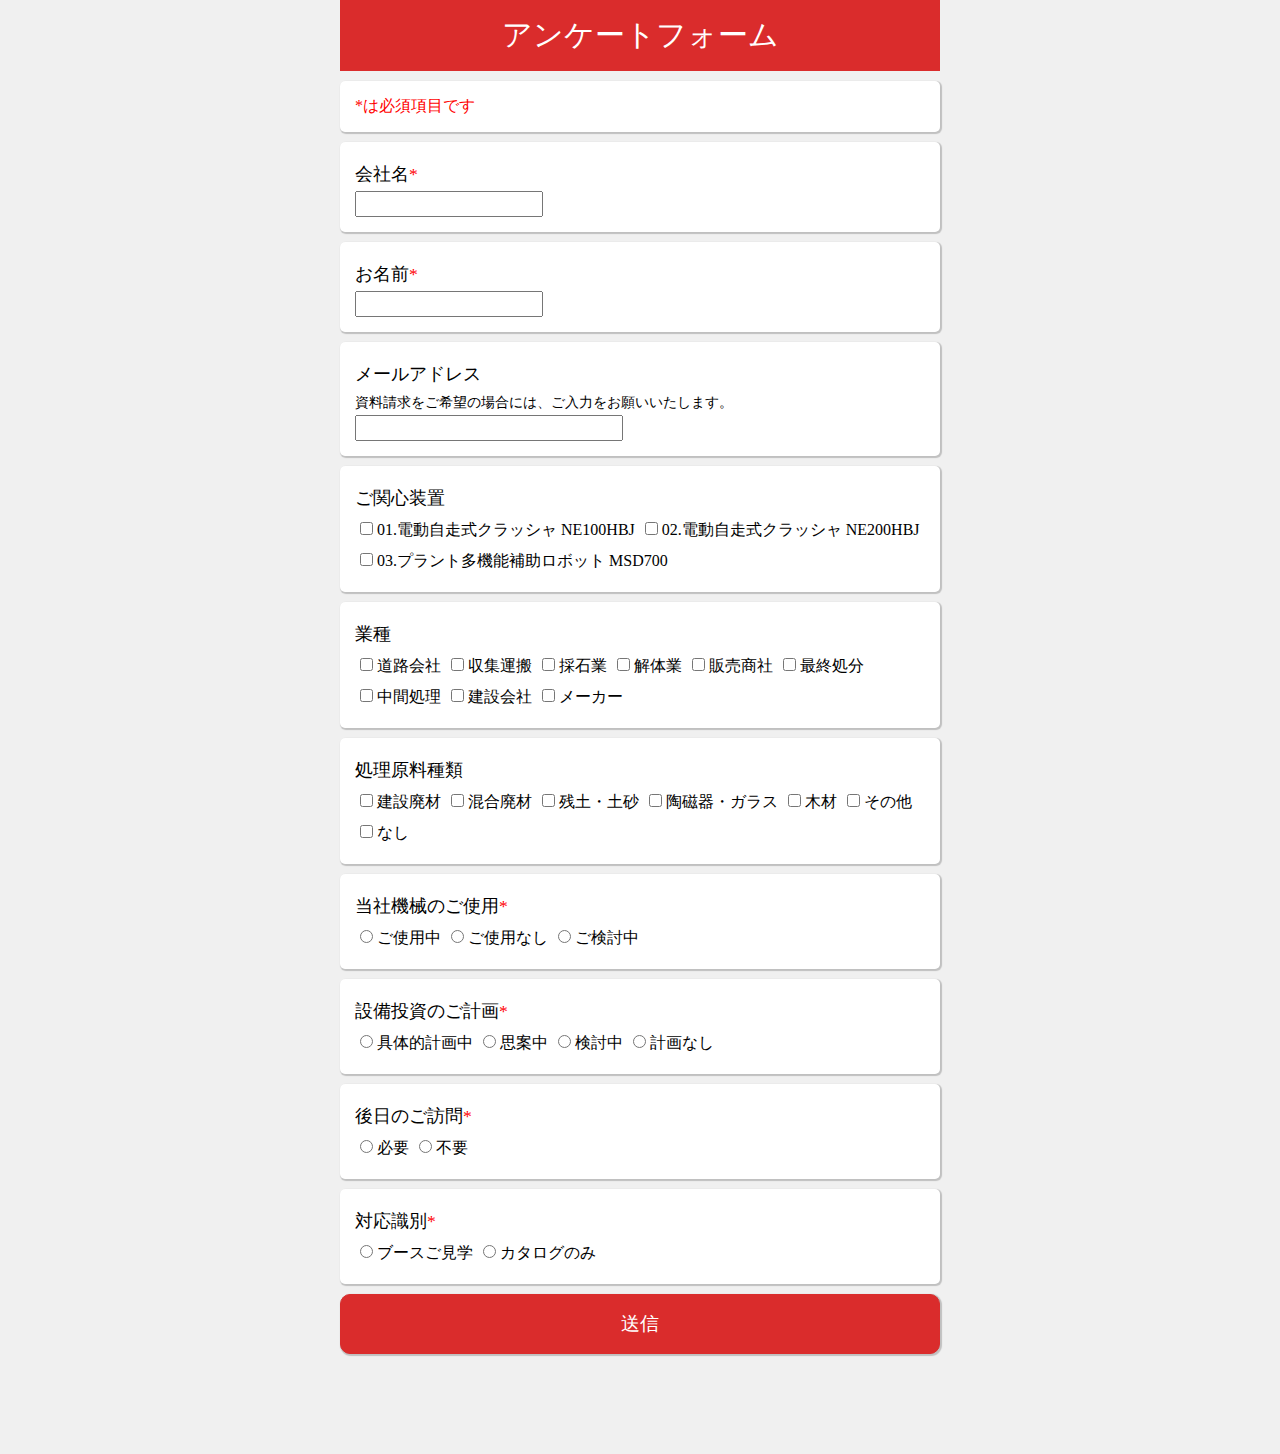
==== commit ede0cfd4: "add email form" ====
--- a/index.html
+++ b/index.html
@@ -24,23 +24,9 @@
                 </div>
 
                 <div class="form-group">
-                    <label class="form-label">電話番号<span style="color: red;">*</span></label>
-                    <input type="tel" name="entry.698462270" class="form-textm" value="" inputmode="numeric" pattern="\d{2,4}-?\d{2,4}-?\d{3,4}" required>
-                </div>
-                <span class="p-country-name" style="display:none;">Japan</span>
-                <div class="form-group">
-                    <label class="form-label">郵便番号<span style="color: red;">*</span></label>
-                    <input type="text" name="entry.923251971" class="form-texts p-postal-code" value="" inputmode="numeric" pattern="\d{3}-?\d{4}" required>
-                </div>
-
-                <div class="form-group">
-                    <label class="form-label">都道府県<span style="color: red;">*</span></label>
-                    <input type="text" name="entry.204627794" class="form-texts p-region" value="" required>
-                </div>
-
-                <div class="form-group">
-                    <label class="form-label">住所<span style="color: red;">*</span></label>
-                    <input type="text" name="entry.2093847439" class="form-textl p-locality p-street-address p-extended-address" value="" required>
+                    <label class="form-label">メールアドレス</label>
+                    <p class="form-p">資料請求をご希望の場合には、ご入力をお願いいたします。</p>
+                    <input type="email" name="entry.1019563206" class="form-textl" value="" inputmode="email"  required>
                 </div>
 
                 <div class="form-group">
--- a/style.css
+++ b/style.css
@@ -47,6 +47,11 @@
     padding: 5px 0;
 }
 
+.form-p {
+    font-size: 14px;
+    margin: 3px 0;
+}
+
 .form-texts {
     width: 80px;
     height: 20px;
